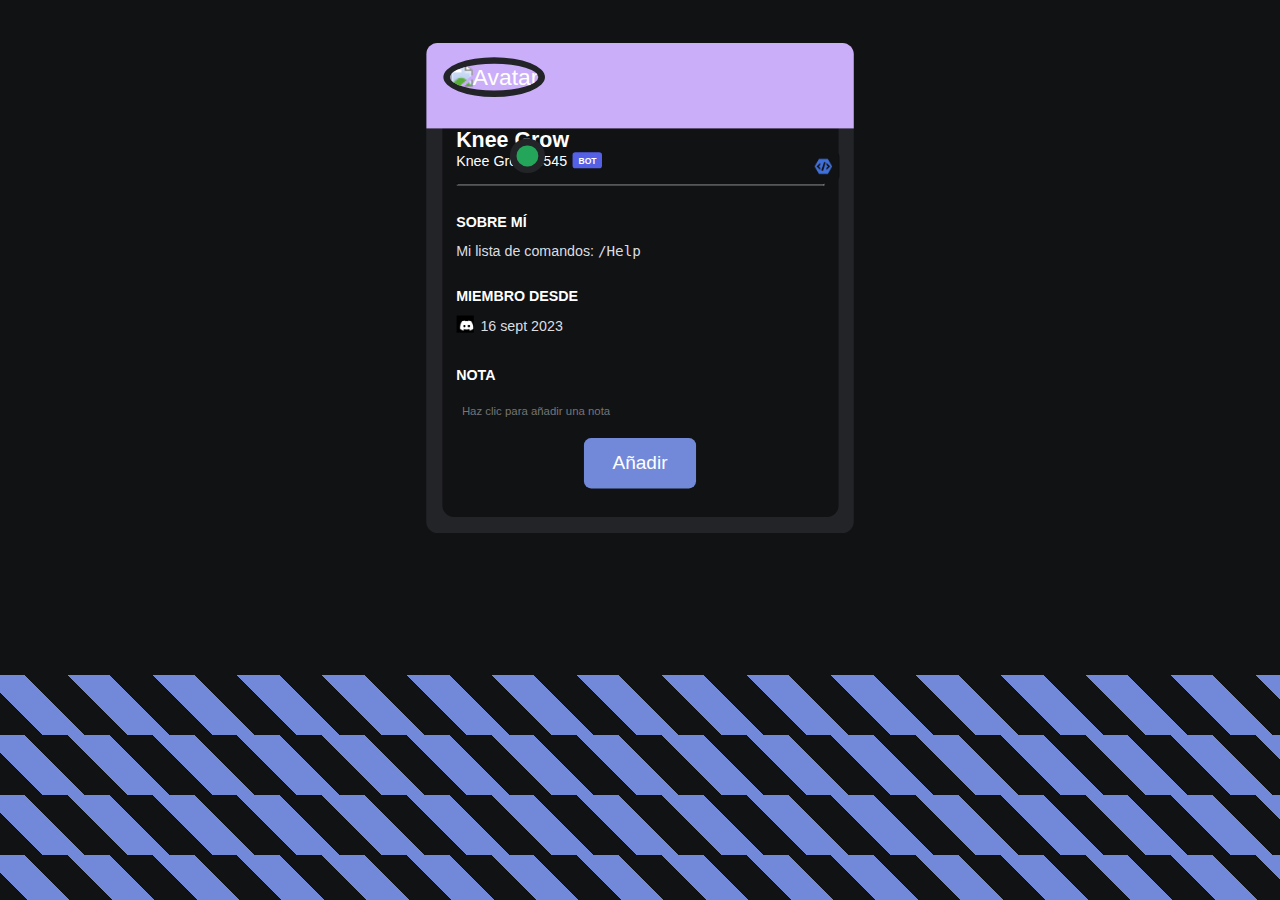
==== index.html @ cf0b3caa "Update index.html" ====
<!DOCTYPE html>
<html lang="en">
<head>
    <meta charset="UTF-8">
    <meta name="viewport" content="width=device-width, initial-scale=1.0">
    <link rel="icon" href="mordecai.github.io/src/images/avatar.PNG">
    <title>KneeGrow</title>
    <link rel="stylesheet" href="style.css">
</head>
<body>
    
    <div class="profile">
        <div class="prueba">
            <img src="/src/images/banner.PNG" alt="" height="60" width="1000">
            <div class="icon-container">
                <img src="/src/images/Verified_Bot_Developer.png" class="badge1" alt="Bagde" height="15" width="15">
            </div>
        </div>
        
        <div class="header header-with-background">
            <div class="avatar">
                <!-- Avatar con el indicador "Conectado" -->
                <img src="mordecai.github.io/src/images/avatar.PNG" alt="Avatar" class="profile-image connected">
                <div class="connected-indicator"></div>
            </div>
        </div>
        <div class="content">
            <div class="user-info">
                <h1>Knee Grow</h1>
                <p>Knee Grow#4545<span class="bot-label"><b>BOT</b></span></p>
            </div>
            <hr class="separator">
            <div class="about-me">
                <h2>SOBRE MÍ</h2>
                <p>Mi lista de comandos: <code>/Help</code></p>
            </div>
            <div class="status">
                <h2>MIEMBRO DESDE</h2>
                <p><i class="discord-icon"></i>16 sept 2023</p>
            </div>
            <div class="activity">
                <h2>NOTA</h2>
                <input class="text-box" type="text" placeholder="Haz clic para añadir una nota">
            </div>
            <div class="buttons">
                <a href="https://discord.com/api/oauth2/authorize?client_id=1107359432934957167&permissions=8&scope=applications.commands%20bot">
                    <button class="add-friend">Añadir</button>
                </a>
            </div>
        </div>
    </div>
    <div class="background">
        <div class="wave"></div> <!-- Agregamos una onda al fondo -->
    </div>

    <script src="fondo.js"></script>
    
</body>
</html>
---- style.css ----
body {
    zoom: 1.5;
    cursor: url('/src/images/avatar.PNG'), auto;
    font-family: "Helvetica Neue", Helvetica, Arial, sans-serif;
    background-color: #36393f;
    color: #fff;
    text-align: center;
    margin: 0;
    padding: 0;
    overflow: hidden; 
    
}

.profile {
    background-color:#232428; /* Fondo del perfil */
    width: 300px;
    margin: 20px auto;
    border-radius: 8px;
    box-shadow: 0px 0px 15px rgb(0, 0, 0);
    overflow: hidden;
}

.header {
    display: flex;
    align-items: center;
    padding: 12px;
    padding-top: 10px;
}


.avatar img {
    width: 80px;
    height: 80px;
    border-radius: 50%;
    margin-right: 20px;
}

.user-info {
    text-align: left;
}

.user-info h1 {
    font-size: 15px;
    margin: 0;
}

.user-info p {
    font-size: 10px;
    margin: 0;
}

.content {
    background-color: #111214; /* Fondo semi-transparente */
    margin-left: 11px;
    margin-right: 11px;
    margin-bottom: 11px;
    padding: 10px 10px; /* Padding a los lados */
    border-radius: 8px 8px 8px 8px; /* Bordes redondeados en la parte inferior */
    text-align: left;
}

.about-me h2, .status h2, .activity h2 {
    font-size: 10px;
    margin: 1;
    margin-top: 20px; 
}

.about-me p, .status p, .activity p {
    font-size: 10px;
    margin: 0;
    color:#DBDEE1;
}

.buttons button {
    display: block;
    margin: 10px auto;
    background-color: #7289da;
    color: #fff;
    border: none;
    padding: 10px 20px;
    border-radius: 5px;
    cursor: pointer;
}

.buttons button:hover {
    background-color: #677bc4;
}

/* CSS para el encabezado con la imagen de fondo */
.prueba{
    height: 0.1px;
}

.separator {
    height: 0.002px; 
    border-color : #333; 
    background-color:  #333;
    margin: 10px 0; 
}


.text-box {
    background-color: transparent; 
    padding: 4px 4px; 
    background-color: transparent; 
    border: none; /* Sin borde */
    font-size: 8px;
    color: #fff; 
    width: 200px; 
}


.background {
    position: fixed;
    top: 0;
    left: 0;
    width: 100%;
    height: 100%;
    z-index: -1;
    background-color: #111214;
    overflow: hidden;
}

.wave {
    position: absolute;
    bottom: 0;
    left: 0;
    width: 100%;
    height: 150px;
    background: repeating-linear-gradient(45deg, transparent, transparent 20px, #7289da 20px, #7289da 40px);
    background-size: 100% 40px;
    animation: wave 4s linear infinite;
}

@keyframes wave {
    0% {
        background-position: 0 0;
    }
    100% {
        background-position: 100% 0;
    }
}

.profile {
    transform: scale(0.95);
    transition: transform 0.3s ease, box-shadow 0.3s ease; /* Agregamos la transición para box-shadow */
    box-shadow: 0px 0px 0px rgba(0, 0, 0, 0); /* Inicialmente, no hay sombra */
}

.profile:hover {
    transform: scale(1); /* Mantenemos la velocidad original de agrandamiento */
    box-shadow: 0px 0px 20px rgba(255, 255, 255, 0.5); /* Agregamos un resplandor blanco */
}

a {
    text-decoration: none;
}

/* Estilos para el contenedor de iconos */
.icon-container {
    background-color: #111113; /* Color de fondo */
    border-radius: 4px; /* Borde curvo */
    padding:3px 7px 3px 5px; /* Espacio interno */
    margin: 12px 10px 10px auto; /* Margen superior e inferior con auto para centrar horizontalmente */
    text-align: center; /* Alinea el contenido al centro */
    max-width: 12px; /* Establece un ancho máximo para evitar que se extienda demasiado */
}


.icon-container img{
    display: block;
}

.profile-image{
    border: 5px solid #232428;
    border-radius: 50%;
}

.avatar {
    position: relative; /* Habilita la posición relativa para que los elementos internos respeten su posición */
    display: inline-block; /* Hace que el contenedor del avatar tenga el tamaño del contenido */
}

.connected-indicator {
    position: absolute; /* Habilita la posición absoluta para superponer el indicador en el avatar */
    top: 0; /* Alinea el indicador en la parte superior del avatar */
    right: 0; /* Alinea el indicador en la parte derecha del avatar */
    width: 15px; 
    height: 15px;
    margin: 57px 20px 10px auto;
    background-color: #23A55A;
    border-radius: 50%;
    border: 5px solid #232428;
    z-index: 1;
}


.discord-icon {
    background-image: url('/src/images/discord-logo-icons-editorial-collection-free-vector.jpg'); /* Ruta de la imagen de Discord */
    background-size: 14px 14px; /* Tamaño de la imagen */
    margin-bottom: 4px;
    width: 12px; /* Ancho de la imagen */
    height: 12px; /* Altura de la imagen */
    display: inline-block;
    margin-right: 5px; /* Espacio entre la imagen y el texto */
    vertical-align: middle; /* Alinea verticalmente la imagen con el texto */
}

.bot-label {
    background-color: #5460E6; /* Fondo azul */
    color: #fff; /* Letras blancas */
    margin: -1px 14px 0px 4px;
    position: absolute;
    padding: 2px 4px; /* Espaciado interno */
    padding-top: 3px;
    border-radius: 2px; /* Borde curvo */
    font-size: 6px;
}
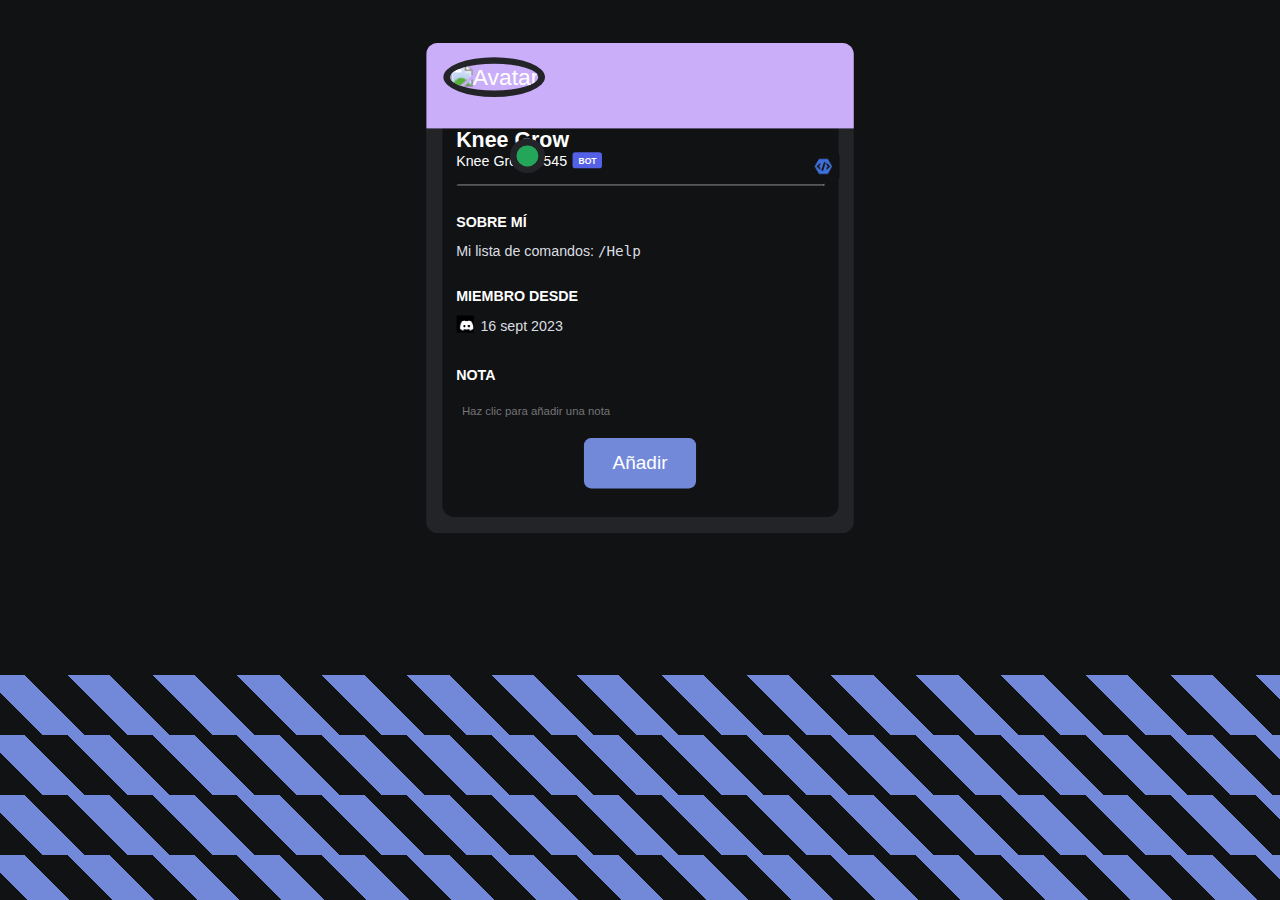
==== commit fadea257: "Update index.html" ====
--- a/index.html
+++ b/index.html
@@ -3,7 +3,7 @@
 <head>
     <meta charset="UTF-8">
     <meta name="viewport" content="width=device-width, initial-scale=1.0">
-    <link rel="icon" href="mordecai.github.io/src/images/avatar.PNG">
+    <link rel="icon" href="/mordecai.github.io/src/images/avatar.PNG">
     <title>KneeGrow</title>
     <link rel="stylesheet" href="style.css">
 </head>
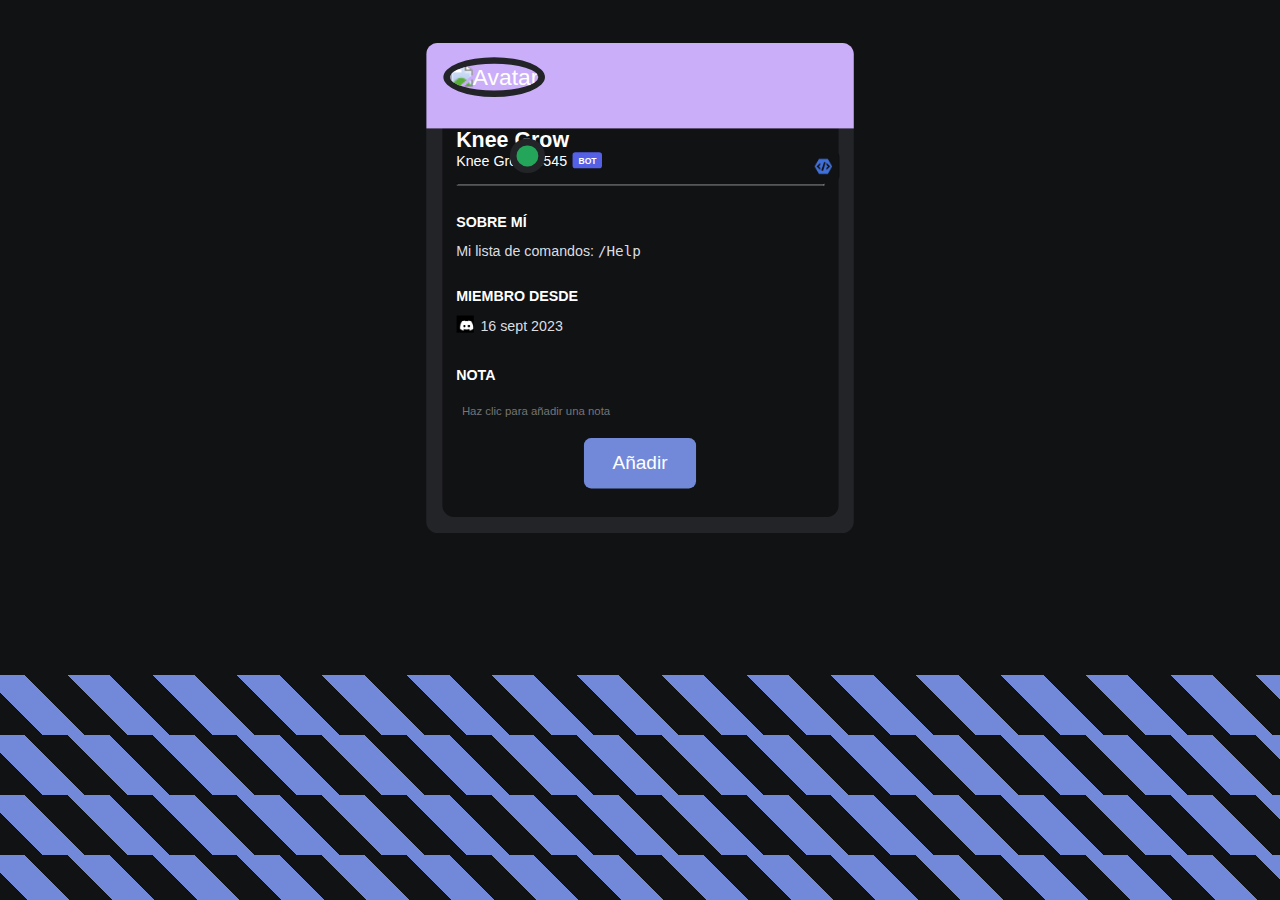
==== commit feeee478: "Update index.html" ====
--- a/index.html
+++ b/index.html
@@ -20,7 +20,7 @@
         <div class="header header-with-background">
             <div class="avatar">
                 <!-- Avatar con el indicador "Conectado" -->
-                <img src="mordecai.github.io/src/images/avatar.PNG" alt="Avatar" class="profile-image connected">
+                <img src="/mordecai.github.io/src/images/avatar.PNG" alt="Avatar" class="profile-image connected">
                 <div class="connected-indicator"></div>
             </div>
         </div>
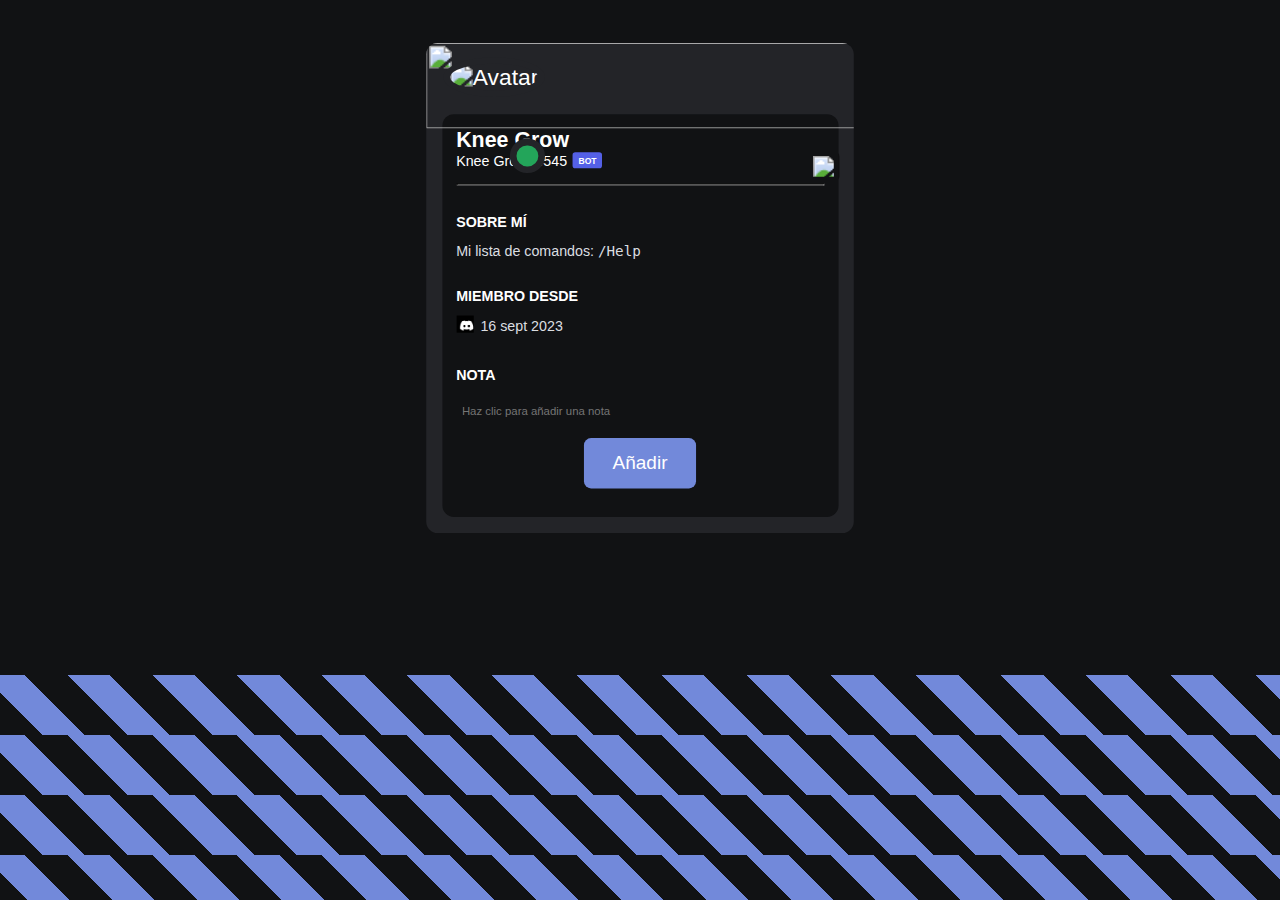
==== commit 9de8d259: "Update index.html" ====
--- a/index.html
+++ b/index.html
@@ -11,9 +11,9 @@
     
     <div class="profile">
         <div class="prueba">
-            <img src="/src/images/banner.PNG" alt="" height="60" width="1000">
+            <img src="/mordecai.github.io/src/images/banner.PNG" alt="" height="60" width="1000">
             <div class="icon-container">
-                <img src="/src/images/Verified_Bot_Developer.png" class="badge1" alt="Bagde" height="15" width="15">
+                <img src="/mordecai.github.io/src/images/Verified_Bot_Developer.png" class="badge1" alt="Bagde" height="15" width="15">
             </div>
         </div>
         
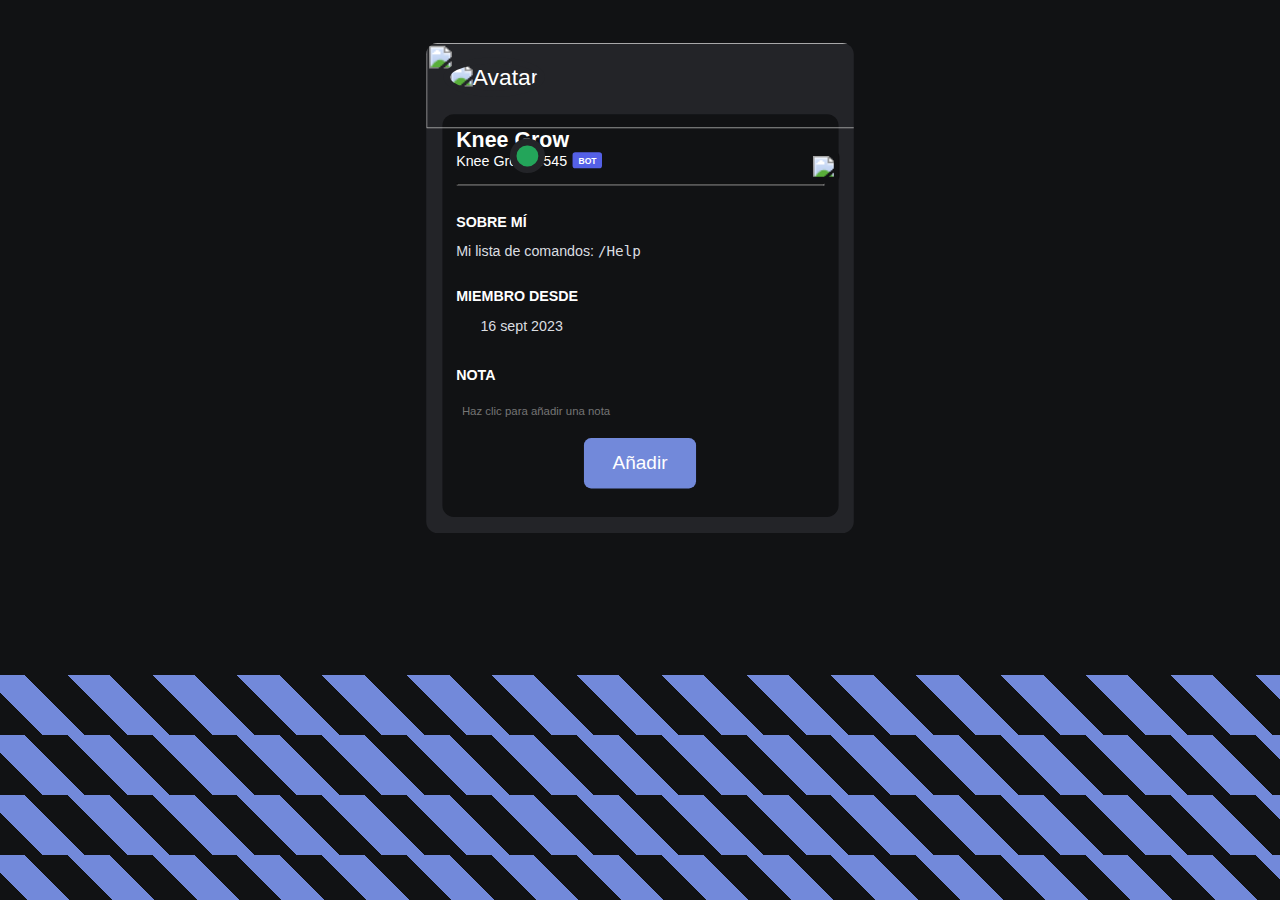
==== commit 39d9b032: "Update index.html" ====
--- a/index.html
+++ b/index.html
@@ -3,7 +3,7 @@
 <head>
     <meta charset="UTF-8">
     <meta name="viewport" content="width=device-width, initial-scale=1.0">
-    <link rel="icon" href="/mordecai.github.io/src/images/avatar.PNG">
+    <link rel="icon" href="/mordecai.github.io/src/images/avatar2.PNG">
     <title>KneeGrow</title>
     <link rel="stylesheet" href="style.css">
 </head>
@@ -20,7 +20,7 @@
         <div class="header header-with-background">
             <div class="avatar">
                 <!-- Avatar con el indicador "Conectado" -->
-                <img src="/mordecai.github.io/src/images/avatar.PNG" alt="Avatar" class="profile-image connected">
+                <img src="/mordecai.github.io/src/images/avatar2.PNG" alt="Avatar" class="profile-image connected">
                 <div class="connected-indicator"></div>
             </div>
         </div>
--- a/style.css
+++ b/style.css
@@ -196,7 +196,7 @@
 
 
 .discord-icon {
-    background-image: url('/src/images/discord-logo-icons-editorial-collection-free-vector.jpg'); /* Ruta de la imagen de Discord */
+    background-image: url('/mordecai.github.io/src/images/discord-logo-icons-editorial-collection-free-vector.jpg'); /* Ruta de la imagen de Discord */
     background-size: 14px 14px; /* Tamaño de la imagen */
     margin-bottom: 4px;
     width: 12px; /* Ancho de la imagen */
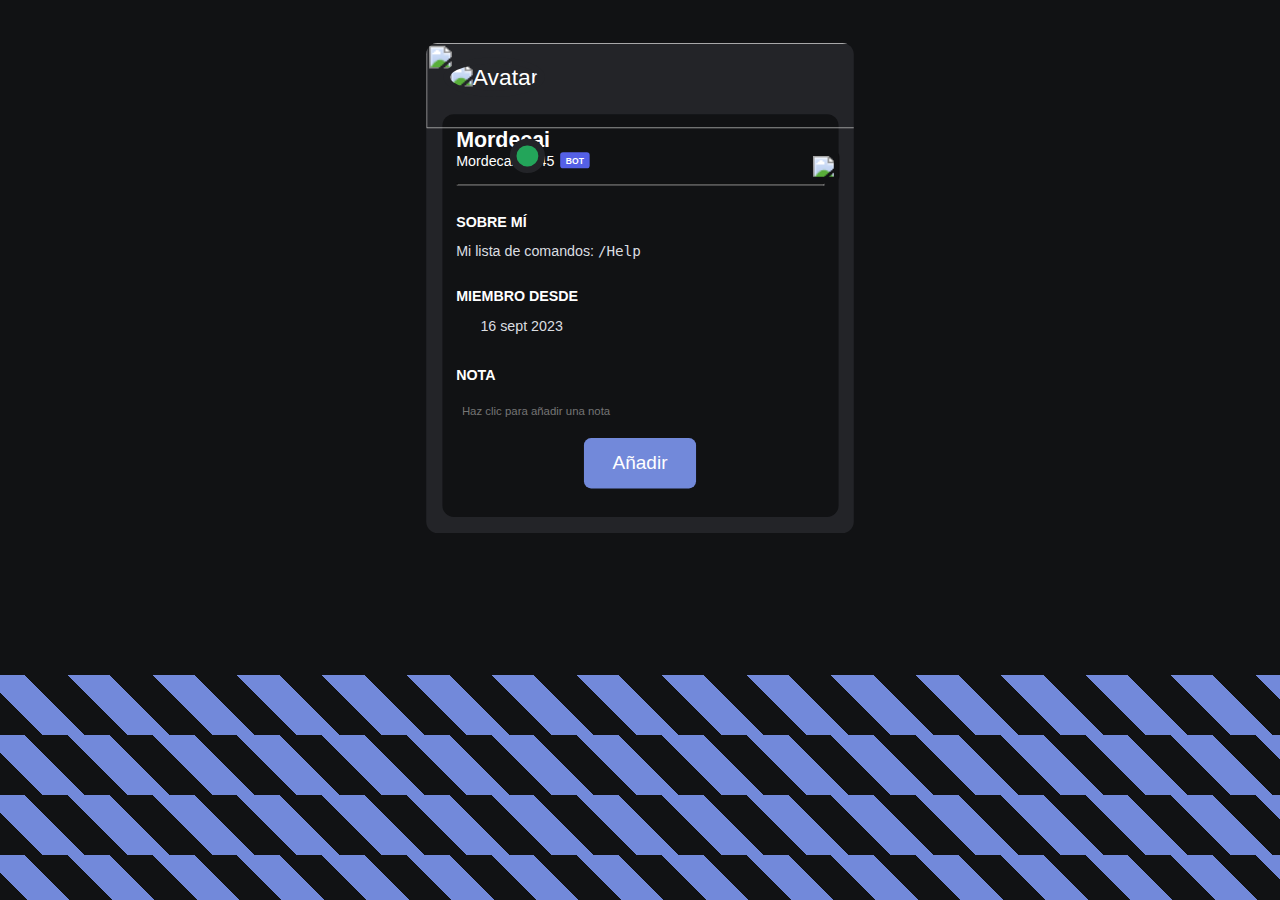
==== commit 86ef6239: "Update index.html" ====
--- a/index.html
+++ b/index.html
@@ -26,8 +26,8 @@
         </div>
         <div class="content">
             <div class="user-info">
-                <h1>Knee Grow</h1>
-                <p>Knee Grow#4545<span class="bot-label"><b>BOT</b></span></p>
+                <h1>Mordecai</h1>
+                <p>Mordecai#4545<span class="bot-label"><b>BOT</b></span></p>
             </div>
             <hr class="separator">
             <div class="about-me">
